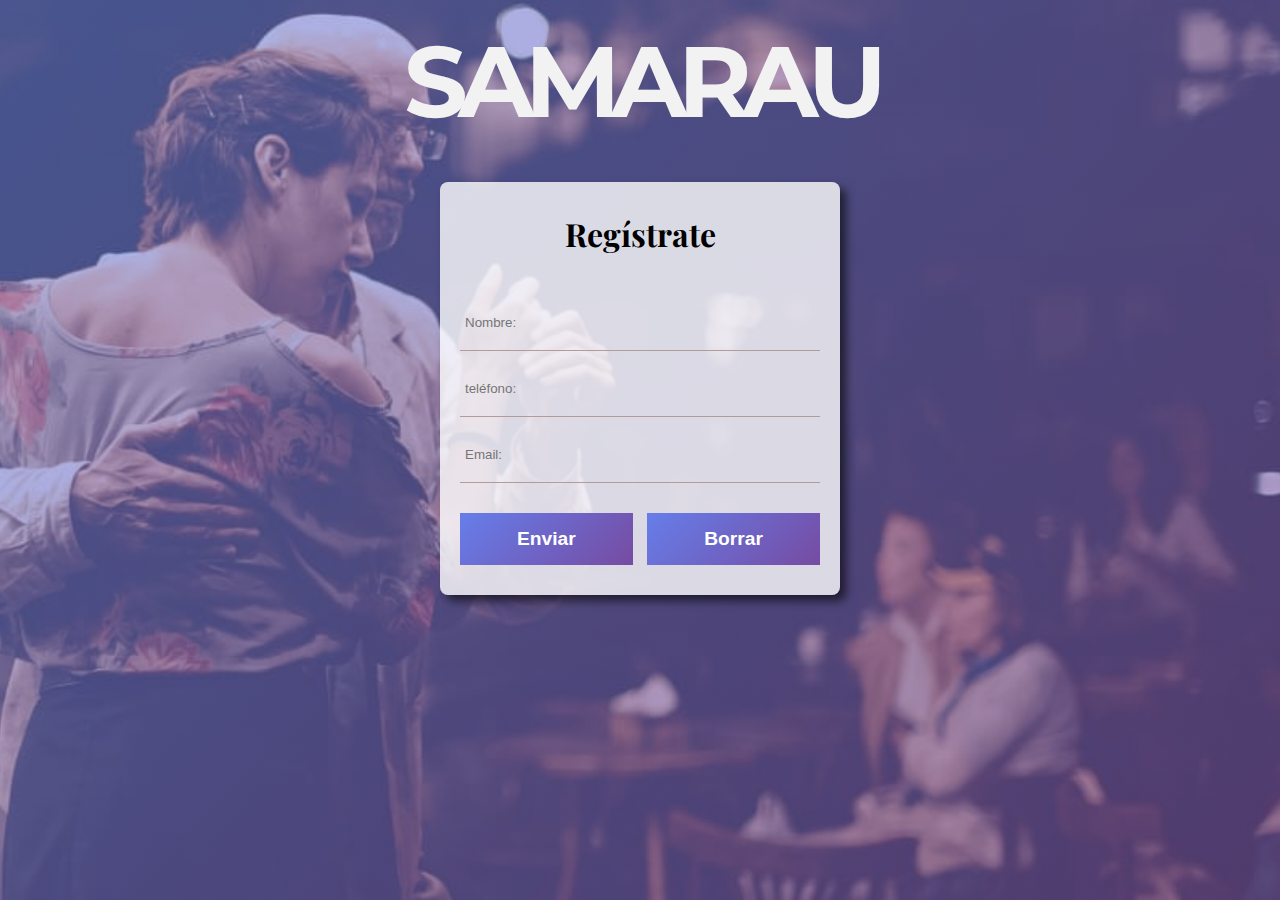
==== index.html @ 762a66b9 "formulario" ====
<!DOCTYPE html>
<html lang="en">
  <head>
    <meta charset="UTF-8" />
    <meta http-equiv="X-UA-Compatible" content="IE=edge" />
    <meta name="viewport" content="width=device-width, initial-scale=1.0" />

    <link
      href="https://fonts.googleapis.com/css2?family=Playfair+Display:wght@400;700&display=swap"
      rel="stylesheet"
    />

    <link rel="preconnect" href="https://fonts.googleapis.com" />
    <link rel="preconnect" href="https://fonts.gstatic.com" crossorigin />
    <link
      href="https://fonts.googleapis.com/css2?family=Montserrat&display=swap"
      rel="stylesheet"
    />

    <link rel="stylesheet" href="estilos.css" />
    <title>formulario</title>
  </head>

  <body>
    <div class="div"><h1 class="titulo">SAMARAU</h1></div>

    <form class="form" id="formul">
      <h2 class="titulo">Regístrate</h2>
      <input
        type="text"
        class="nombre_form input"
        placeholder="Nombre:"
        required
      />
      <input
        type="text"
        class="telefono_form input"
        placeholder="teléfono:"
        required
      />
      <input
        type="text"
        class="email_form input"
        placeholder="Email:"
        title="Ingresa un correo valido"
        required
      />
     <!--  <textarea
        name="mensaje_form input"
        placeholder="Mensaje:"
        class="mensaje_form"
      ></textarea> -->
      <div class="botones" method="get" action="gracias.html" >
        <input type="submit" value="Enviar" class="enviar_form" />
        <input type="submit" value="Borrar" class="borrar" />
      </div>
    </form>
  </body>

  <script>
    document.addEventListener('DOMContentLoaded', function(){
      let formulario = document.getElementById('formul');
      formulario.addEventListener('', function() {
        formulario.reset();
      });
    });
  </script>
</html>
---- estilos.css ----
* {
    margin: 0;
    padding: 0;
    box-sizing: border-box;

}

:root {
    --gradient: linear-gradient(135deg, #667eea 0%, #764ba2 100%);
    --gradient1: linear-gradient(135deg, #667eea86 0%, #764ba28e 100%);
    --url-img: url("img/danza.jpg");
    --box-shadow: 6px 6px 10px rgba(0, 0, 0, .6);
    --width: 100%;
    --radius: 8px
}

body {
    font-family: 'Playfair Display', serif;
    background-image: var(--gradient1), var(--url-img);
    min-height: 100vh;
    background-position: center;
    background-size: cover;
    padding: 0.1px;
    background-repeat: no-repeat;


}

.div {
    width: 600px;
    padding: 0.1px;
    margin: 20px auto 0;
}

.div .titulo {
    color: #f2f2f2;
    font-size: 100px;
    text-align: center;
    font-family: 'Montserrat', sans-serif;
    letter-spacing: -10px;
}

.form {
    width: 400px;
    background: rgba(255, 255, 255, 0.795);
    margin: auto;
    padding: 30px 20px;
    text-align: center;
    border-radius: var(--radius);
    box-shadow: var(--box-shadow);
    outline: none;

}

.input

/* .mensaje_form  */
    {
    width: var(--width);
    padding: 20px 5px;
    display: block;
   /*  border: 1px solid #b39b9b; */
    margin: 10px 0;
    outline: none;
    background: none;
    border: none;
    border-bottom: 1px solid #b39b9b;
}


.titulo {
    margin-bottom: 40px;
    font-size: 2rem;
}

/* .mensaje_form {
    max-width: var(--width);
    min-width: var(--width);
    min-height: 150px;
    max-height: 150px;

}
 */
.borrar,
.enviar_form {
    margin-top: 20px;
    width: 48%;
    display: block;
    background-image: var(--gradient);
    font-size: 1.2rem;
    padding: 15px 30px;
    border: none;
    color: #fff;
    font-weight: 700;
    cursor: pointer;
}

.borrar:hover,
.enviar_form:hover {
    background-image: var(--gradient1);
}

.botones .enviar_form,
.botones .borrar {
    display: inline;
}

.form .botones {
    width: var(--width);
    display: flex;
    justify-content: space-between;


}

@media screen and (max-width:768px) {
    body {
        padding: 80px 0;
    }

    .form {
        margin: 0 auto;
    }
  
}

@media screen and (max-width:425px) {
    body {
        padding: 40px 0;
    }
    .div{
        width: 90%;
    }
    .div .titulo{
        font-size: 70px;

    }

    .form {
        width: 90%;

    }

    .titulo {
        font-size: 1.5rem;
    }

    .enviar_form {
        font-size: 1rem;
    }
}
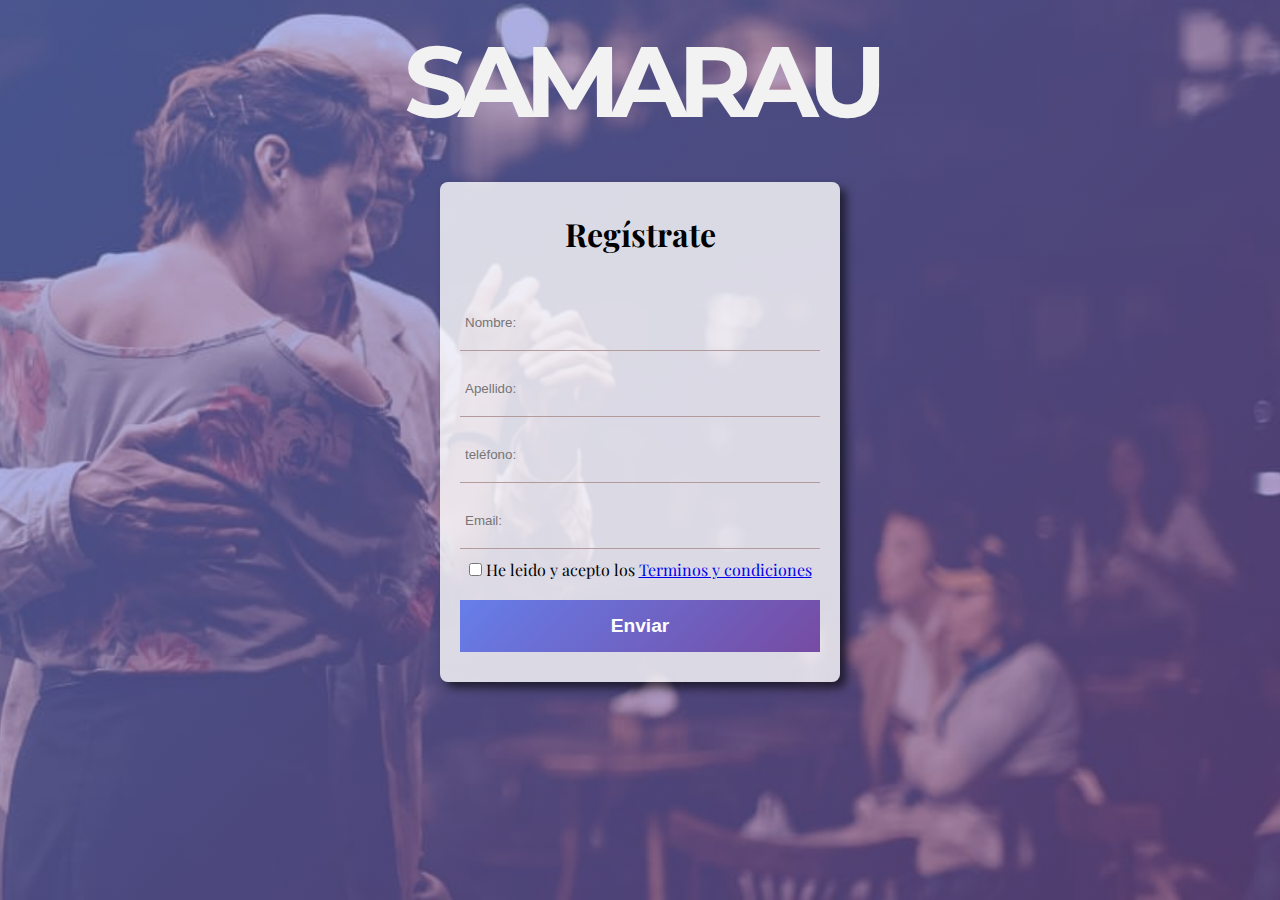
==== commit 90e7565c: "limpiar formulario js" ====
--- a/index.html
+++ b/index.html
@@ -24,12 +24,18 @@
   <body>
     <div class="div"><h1 class="titulo">SAMARAU</h1></div>
 
-    <form class="form" id="formul">
+    <form class="form" id="form">
       <h2 class="titulo">Regístrate</h2>
       <input
         type="text"
         class="nombre_form input"
         placeholder="Nombre:"
+        required
+      />
+      <input
+        type="text"
+        class="apellido_form input"
+        placeholder="Apellido:"
         required
       />
       <input
@@ -45,24 +51,25 @@
         title="Ingresa un correo valido"
         required
       />
-     <!--  <textarea
+      <!--  <textarea
         name="mensaje_form input"
         placeholder="Mensaje:"
         class="mensaje_form"
       ></textarea> -->
-      <div class="botones" method="get" action="gracias.html" >
+      <div class="terminos">
+        <input class="input_term" type="checkbox" />
+        <label for="">He leido y acepto los</label>
+        <a href="#">Terminos y condiciones</a>
+      </div>
+
+      <div class="botones" method="get" action="gracias.html">
         <input type="submit" value="Enviar" class="enviar_form" />
-        <input type="submit" value="Borrar" class="borrar" />
+        <!-- <input type="submit" value="Borrar" class="borrar" /> -->
       </div>
     </form>
   </body>
 
-  <script>
-    document.addEventListener('DOMContentLoaded', function(){
-      let formulario = document.getElementById('formul');
-      formulario.addEventListener('', function() {
-        formulario.reset();
-      });
-    });
-  </script>
+  <script src="form.js"></script>
+    
+  
 </html>
--- a/estilos.css
+++ b/estilos.css
@@ -84,7 +84,7 @@
 .borrar,
 .enviar_form {
     margin-top: 20px;
-    width: 48%;
+    width: 100%;
     display: block;
     background-image: var(--gradient);
     font-size: 1.2rem;
@@ -112,6 +112,7 @@
 
 
 }
+
 
 @media screen and (max-width:768px) {
     body {
